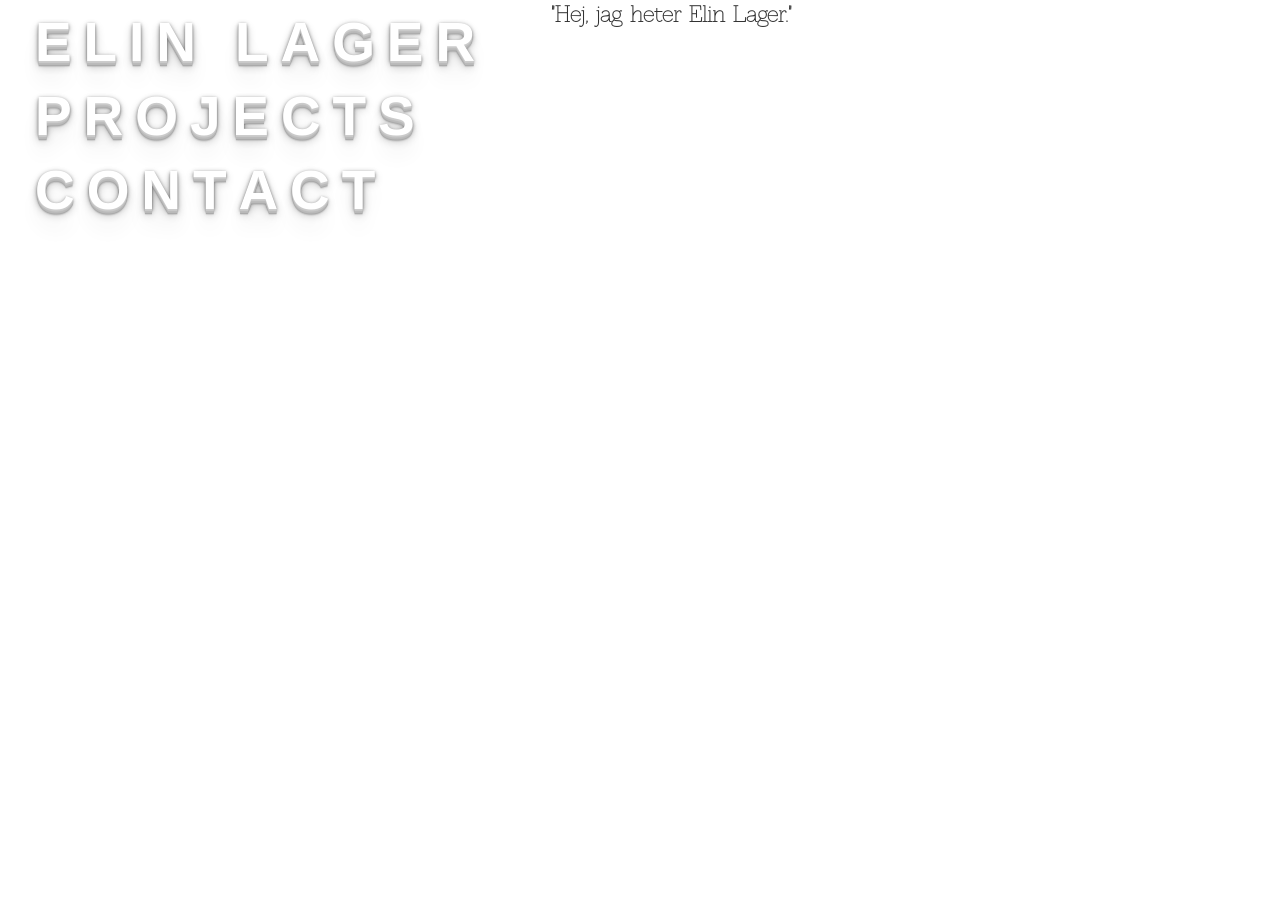
==== index.html @ 3b04be97 "fix" ====
<!DOCTYPE html>
<html lang="en">
<head>
    <meta charset="utf-8">
    <meta http-equiv="X-UA-Compatible" content="IE=edge"> <!--Tell internet explorer to use the latest rendering engine-->
    <meta name="viewport" content="width=device-width, initial-scale=1"> <!--Set the page width to the size of the device and set the zoom level to 1-->
    <!-- The above 3 meta tags *must* come first in the head; any other head content must come *after* these tags -->

    <title>Elin Lager</title>

    <!-- CSS -->
    <link href="css/bootstrap.min.css" rel="stylesheet">
    <link href="https://maxcdn.bootstrapcdn.com/bootstrap/3.3.7/css/bootstrap.min.css" rel="stylesheet">
    <link href="css/elinStyle.css" rel="stylesheet">


</head>
<body>


    <div class="container-fluid" style="height: 100vh">
            <div class="col-md-5 flex-first" id="menu" style="height: 100vh" >
                <div id="meBtn" class="notActiveMenu">
                    <p class="tredtext first">E</p>
                    <p class="tredtext second">L</p>
                    <p class="tredtext third">I</p>
                    <p class="tredtext fourth">N</p>
                    <p class="tredtext">&nbsp</p>
                    <p class="tredtext fifth">L</p>
                    <p class="tredtext sixth">A</p>
                    <p class="tredtext seventh">G</p>
                    <p class="tredtext eigth">E</p>
                    <p class="tredtext ninth">R</p>
                </div><br>
                <div id="projectsBtn" class="notActiveMenu">
                    <p class="tredtext second">P</p>
                    <p class="tredtext third">R</p>
                    <p class="tredtext fourth">O</p>
                    <p class="tredtext fifth">J</p>
                    <p class="tredtext sixth">E</p>
                    <p class="tredtext seventh">C</p>
                    <p class="tredtext eigth">T</p>
                    <p class="tredtext ninth">S</p>
                </div><br>
                <div id="contactBtn" class="notActiveMenu">
                    <p class="tredtext third">C</p>
                    <p class="tredtext fourth">O</p>
                    <p class="tredtext fifth">N</p>
                    <p class="tredtext sixth">T</p>
                    <p class="tredtext seventh">A</p>
                    <p class="tredtext eigth">C</p>
                    <p class="tredtext ninth">T</p>
                </div><br>

                <div class="projects" id="projectName" style="display: none;">
                    <p id="twizHead" style="text-decoration: underline;">Twiz</p>
                    <p id="spaceHead">SpaceSpaceSpace</p>
                    <p id="globHead">Globelen</p>
                    <p id="soundHead">SoundViz2k17</p>
                </div>
            </div>
            <div class="col-md-7"></div>

            <div class="col-md-7 me" >
                <p class="simpleText">"Hej, jag heter Elin Lager."</p>
            </div>

            <div class="col-md-7 projects"  style="display: none">
                <div id="myCarousel" class="carousel slide" data-ride="carousel">
                    <!-- Indicators -->
                    <ol class="carousel-indicators">
                        <li data-target="#myCarousel" data-slide-to="0" class="active"></li>
                        <li data-target="#myCarousel" data-slide-to="1"></li>
                        <li data-target="#myCarousel" data-slide-to="2"></li>
                        <li data-target="#myCarousel" data-slide-to="3"></li>
                    </ol>

                    <!-- Wrapper for slides -->
                    <div class="carousel-inner">
                        <div class="item active" id="firstSlide">
                            <img src="images/twiz.png" alt="Twiz">
                        </div>

                        <div class="item" id="secondSlide">
                            <img src="images/space.png" alt="Space space space">
                        </div>

                        <div class="item" id="thirdSlide">
                            <img src="images/globelen.png" alt="Globelen">
                        </div>

                        <div class="item" id="fourthSlide">
                            <img src="images/sound.png" alt="Sound">
                        </div>
                    </div>

                    <!-- Left and right controls -->
                    <a class="left carousel-control" href="#myCarousel" data-slide="prev">
                        <span class="glyphicon glyphicon-chevron-left"></span>
                        <span class="sr-only">Previous</span>
                    </a>
                    <a class="right carousel-control" href="#myCarousel" data-slide="next">
                        <span class="glyphicon glyphicon-chevron-right"></span>
                        <span class="sr-only">Next</span>
                    </a>
                </div>
                <!-- ALT 1:

                <div class="col-md-6 projectCol">
                    <div class="video">
                       <video width="320" muted>
                            <source src="videos/byggabåt.mp4" type="video/mp4">
                        </video>
                    </div>
                    <h4>Twiz</h4>
                    <p class="simpleText">Projekt gjort i Medietekniskt kandidatprojekt. </p>
                </div>
                <div class="col-md-6 projectCol">
                    <div class="video">
                        <video width="320" muted>
                            <source src="videos/byggabåt.mp4" type="video/mp4">
                        </video>
                    </div>
                    <h4>SpaceSpaceSpace</h4>
                    <p class="simpleText">Projekt gjort i kursen Modellerings projekt.</p>
                    <a class="styleLink" href="https://antonpalsson.github.io/Spacespacespace/">www.antonpalsson.github.io/Spacespacespace</a>
                </div>
                <div class="col-md-6 projectCol">
                    <div class="video">
                        <video width="320" muted>
                            <source src="videos/byggabåt.mp4" type="video/mp4">
                        </video>
                    </div>
                    <h4>Globelen</h4>
                    <p class="simpleText">Projekt gjort i kursen 3D.</p>
                    <a class="styleLink" href="http://elonolsson.github.io/3D-Global-Visualization/Globelen/main.html">www.elonolsson.github.io/3D-Global-Visualization/Globelen/main.html</a>
                </div>
                <div class="col-md-6 projectCol">
                    <div class="video">
                        <video width="320" muted>
                            <source src="videos/byggabåt.mp4" type="video/mp4">
                        </video>
                    </div>
                    <h4>SoundViz2k17</h4>
                    <p class="simpleText">Projekt gjort i kursen Ljud och vågfysik.</p>
                    <a class="styleLink" href="https://elinlager.github.io/SoundViz2k17/">www.elinlager.github.io/SoundViz2k17/</a>
                </div>-->
            </div>

            <div class="col-md-7 contact"  style="display: none">
                <p class="simpleText contactText"></p>
                <a class="simpleText styleLink" href="mailto:elinjohannalager@gmail.com?Subject=Hello">elinjohannalager@gmail.com</a>
                <a class="icon" id="gitimg" target="_blank" href="https://github.com/elinlager">
                    <img class="imgIcon" src="images/GitHub-Mark-120px-plus.png" alt="Git">
                    <!--Image source: https://github.com/logos-->
                </a>
                <a class="icon" id="linkedinimg" target="_blank" href="https://www.linkedin.com/in/elin-lager">
                    <img class="imgIcon" src="images/linkedin.png" alt="LinkedIn">
                    <!--Image source: https://www.iconfinder.com/icons/104493/linkedin_icon-->
                </a>
            </div>

        </div>

    <!-- SCRIPTS -->
    <script src="https://ajax.googleapis.com/ajax/libs/jquery/1.12.4/jquery.min.js"></script>
    <script src="js/bootstrap.min.js"></script>

    <script>

        $(document).ready(function(){


            /* After the animation "Elin Lager" becomes active and the 3D-text is pressed.*/
            setTimeout(function(){
                $("#meBtn").addClass("ActiveMenu").removeClass("notActiveMenu");
            }, 1500);


            $("#meBtn").click(function() {
                makeActive(0);
            });
            $("#projectsBtn").click(function() {
                makeActive(1);
            });
            $("#contactBtn").click(function() {
                makeActive(2);
            });


        });


        /*A function to make the current menu-heading Active, and the 3D-text is "pressed".
        Sources for different parts in the function:
        https://stackoverflow.com/questions/2400386/get-class-name-using-jquery
        https://stackoverflow.com/questions/3959236/how-to-change-class-name-of-an-element-by-jquery*/
        function makeActive(nr){

            var list = ["me", "projects", "contact"];
            console.log(list[nr] + " har tryckts");
            if($("#" + list[nr] +"Btn").attr('class') == "notActiveMenu") {
                console.log("funkar");
                $("#" + list[nr] +"Btn").addClass("ActiveMenu").removeClass("notActiveMenu");
                $("." + list[nr]).show();
                list.splice(nr, 1);

                for(var i =0; i < 2; i++) {
                    $("#" + list[i] +"Btn").addClass("notActiveMenu").removeClass("ActiveMenu");
                    $("." + list[i]).hide();
                }
            }
        }


        /*Function to play video when hovered.
        Source: https://stackoverflow.com/questions/26778714/video-play-on-hover
         */
        var figure = $(".video").hover( hoverVideo, hideVideo );

        function hoverVideo(e) { $('video', this).get(0).play(); }
        function hideVideo(e) { $('video', this).get(0).pause(); }



        /* Function to mark which project is shown in the carousel.
        Source: https://jsfiddle.net/nj04xms5/7/
         */
        $('#myCarousel').on('slide.bs.carousel', function(e) {
            if(e.relatedTarget.id == 'firstSlide'){
                $("#twizHead").css('text-decoration', 'underline');
                $("#spaceHead").css('text-decoration', 'none');
                $("#globHead").css('text-decoration', 'none');
                $("#soundHead").css('text-decoration', 'none');
            } else if(e.relatedTarget.id == 'secondSlide'){
                $("#twizHead").css('text-decoration', 'none');
                $("#spaceHead").css('text-decoration', 'underline');
                $("#globHead").css('text-decoration', 'none');
                $("#soundHead").css('text-decoration', 'none');
            } else if(e.relatedTarget.id == 'thirdSlide'){
                $("#twizHead").css('text-decoration', 'none');
                $("#spaceHead").css('text-decoration', 'none');
                $("#globHead").css('text-decoration', 'underline');
                $("#soundHead").css('text-decoration', 'none');
            } else if(e.relatedTarget.id == 'fourthSlide'){
                $("#twizHead").css('text-decoration', 'none');
                $("#spaceHead").css('text-decoration', 'none');
                $("#globHead").css('text-decoration', 'none');
                $("#soundHead").css('text-decoration', 'underline');

            }
        })


    </script>

</body>
</html>
---- css/elinStyle.css ----
#menu {
    text-align: left;
    padding-left: 20px;
    padding-top: 10px;
}

.tredtext {
    /* Source for making 3D-text:
    http://enjoycss.com/code/0/#boxShadow*/
    -webkit-box-sizing: content-box;
    -moz-box-sizing: content-box;
    box-sizing: content-box;
    float: none;
    z-index: auto;
    width: auto;
    height: auto;
    position: static;
    opacity: 1;
    overflow: visible;
    border: none;
    -webkit-border-radius: 0;
    border-radius: 0;
    font: normal 55px/normal "Passero One", Helvetica, sans-serif;
    color: rgba(255,255,255,1);
    -o-text-overflow: clip;
    text-overflow: clip;
    background: none;
    -webkit-box-shadow: none;
    box-shadow: none;
    text-shadow: 0 1px 0 rgb(204,204,204) , 0 2px 0 rgb(201,201,201) , 0 3px 0 rgb(187,187,187) , 0 4px 0 rgb(185,185,185) , 0 5px 0 rgb(170,170,170) , 0 6px 1px rgba(0,0,0,0.0980392) , 0 0 5px rgba(0,0,0,0.0980392) , 0 1px 3px rgba(0,0,0,0.298039) , 0 3px 5px rgba(0,0,0,0.2) , 0 5px 10px rgba(0,0,0,0.247059) , 0 3px 2px rgba(0,0,0,0.2) , 0 20px 20px rgba(0,0,0,0.06) ;
    -webkit-transition: all 300ms cubic-bezier(0.42, 0, 0.58, 1);
    -moz-transition: all 300ms cubic-bezier(0.42, 0, 0.58, 1);
    -o-transition: all 300ms cubic-bezier(0.42, 0, 0.58, 1);
    transition: all 300ms cubic-bezier(0.42, 0, 0.58, 1);
    -webkit-transform: none;
    transform: none;
    -webkit-transform-origin: 50% 50% 0;
    transform-origin: 50% 50% 0;

    letter-spacing: 8px;
    font-weight: 700;
    display: inline-block;

    /* Source for learning how to implement css animation:
    https://codemyui.com/wave-text-animation-css/ */
    animation: menuPop 0.2s ease-in-out backwards;
}

.tredtext.first {
    animation-delay: 0.1s;
}
.tredtext.second {
    animation-delay: 0.2s;
}
.tredtext.third {
    animation-delay: 0.3s;
}
.tredtext.fourth {
    animation-delay: 0.4s;
}
.tredtext.fifth {
     animation-delay: 0.5s;
}
.tredtext.sixth {
      animation-delay: 0.6s;
  }
.tredtext.seventh {
       animation-delay: 0.7s;
   }
.tredtext.eigth {
    animation-delay: 0.8s;
}
.tredtext.ninth {
    animation-delay: 0.9s;
}
.tredtext.tenth {
    animation-delay: 1s;
}

@keyframes menuPop {
    from {
        text-shadow: none;
    }
    to {
        text-shadow: 0 1px 0 rgb(204,204,204) , 0 2px 0 rgb(201,201,201) , 0 3px 0 rgb(187,187,187) , 0 4px 0 rgb(185,185,185) , 0 5px 0 rgb(170,170,170) , 0 6px 1px rgba(0,0,0,0.0980392) , 0 0 5px rgba(0,0,0,0.0980392) , 0 1px 3px rgba(0,0,0,0.298039) , 0 3px 5px rgba(0,0,0,0.2) , 0 5px 10px rgba(0,0,0,0.247059) , 0 3px 2px rgba(0,0,0,0.2) , 0 20px 20px rgba(0,0,0,0.06) ;
    }
}

.ActiveMenu > .tredtext, #contactBtn:hover > .tredtext, #projectsBtn:hover > .tredtext, #meBtn:hover > .tredtext {
    text-shadow: 0 1px 0 rgb(204,204,204), 0 1px 0 rgb(201,201,201), 0 1px 0 rgb(187,187,187), 0 2px 0 rgb(185,185,185), 0 2px 0 rgb(170,170,170), 0 3px 1px rgba(0,0,0,0.0980392), 0 0 0px rgba(0,0,0,0.0980392), 0 1px 3px rgba(0,0,0,0.298039), 0 3px 0px rgba(0,0,0,0.2), 0 5px 11px rgba(0,0,0,0.247059);
    display: inline-block;
    cursor: pointer;
}

#contactBtn, #projectsBtn, #meBtn {
    display: inline-block;
    cursor: pointer;

}


.simpleText {
    font-family: "Znikomit", "Palatino Linotype", "Book Antiqua", Palatino, serif;
    font-size: 20px;
    font-weight: 600;
}


/********** PROJECT **********/

#projectName{
    bottom: 12%;
    position: absolute;
    font-size: 30px;
}


/*
För alt 1:
.projectImage {
    width: 80%;
}

#projects {
    margin-top: 40px;
}

.projectCol {
    margin-top: 50px;
}*/


/********** CONTACT **********/
.imgIcon {
    width: 80px;
}

.icon {
    opacity: 0.7;
    margin: 20px;
}

.icon:hover{
    text-decoration: none;
    opacity: 0.6;
}

.contact {
    margin-top: 15%;
    padding-left: 10%;
}

.styleLink{
    text-decoration: none;
    color: black;
    font-weight: 900;
    display: block;
    margin-bottom: 20px;
}

.styleLink:hover {
    opacity: 0.7;
    text-decoration: none;
    color: black;
}

/********** FONTS **********/

/*Source: http://www.dafont.com/znikomit.font */
@font-face {
    font-family: Znikomit;
    src: url(fonts/Znikomit.otf);
}
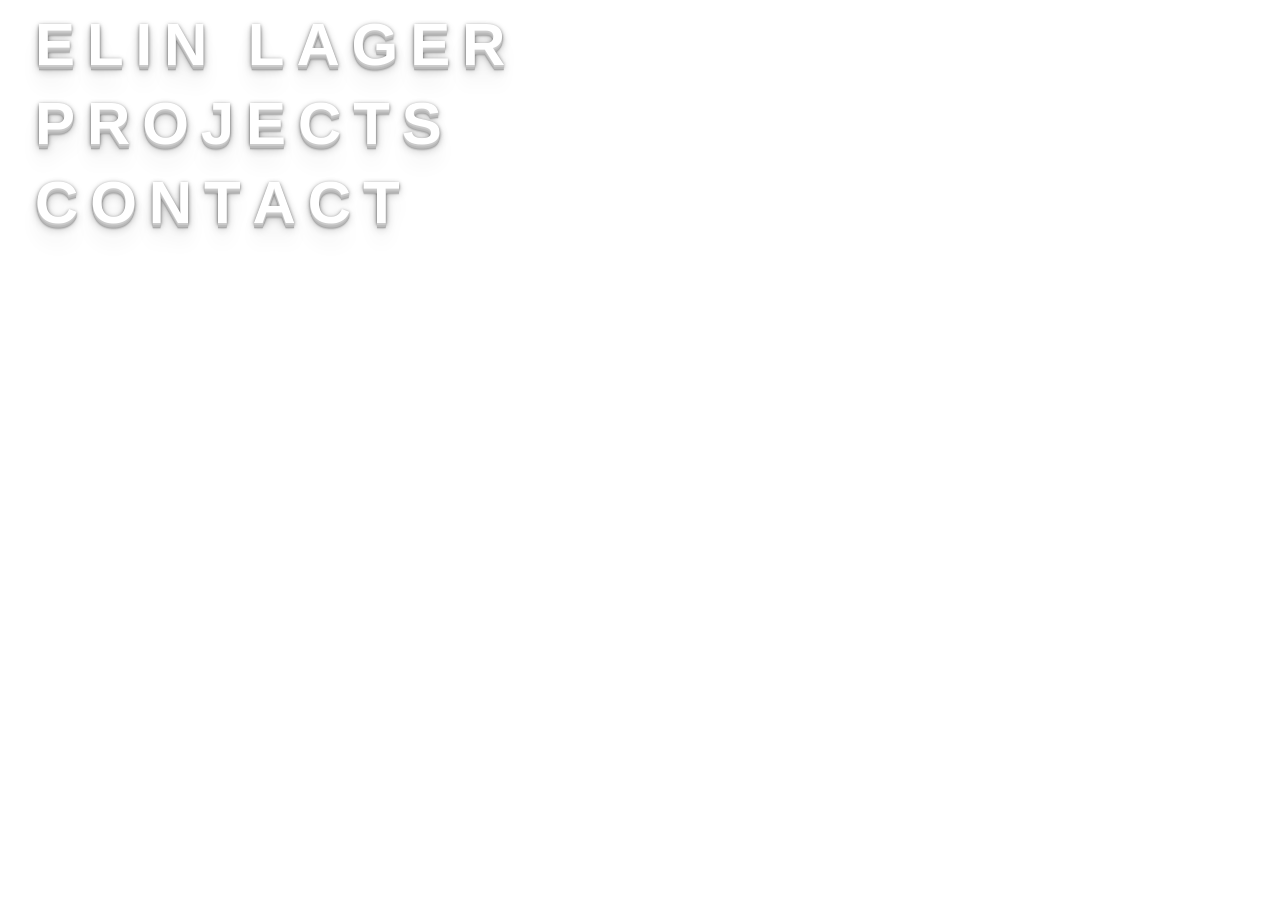
==== commit 93a303be: "fix" ====
--- a/index.html
+++ b/index.html
@@ -52,16 +52,16 @@
                     <p class="tredtext ninth">T</p>
                 </div><br>
 
-                <div class="projects" id="projectName" style="display: none;">
-                    <p id="twizHead" style="text-decoration: underline;">Twiz</p>
-                    <p id="spaceHead">SpaceSpaceSpace</p>
-                    <p id="globHead">Globelen</p>
-                    <p id="soundHead">SoundViz2k17</p>
+                <div class="projects" id="projectNameBox" style="display: none;">
+                    <p class="projectName" id="twizHead" style="border-bottom: 10px solid black; border-bottom-width: thin;">Twiz</p><br>
+                    <p class="projectName" id="spaceHead" style="border-bottom: 10px solid white; border-bottom-width: thin;">SpaceSpaceSpace</p><br>
+                    <p class="projectName" id="globHead" style="border-bottom: 10px solid white; border-bottom-width: thin;">Globelen</p><br>
+                    <p class="projectName" id="soundHead" style="border-bottom: 10px solid white; border-bottom-width: thin;">SoundViz2k17</p>
                 </div>
             </div>
             <div class="col-md-7"></div>
 
-            <div class="col-md-7 me" >
+            <div class="col-md-7 me" style="display: none" >
                 <p class="simpleText">"Hej, jag heter Elin Lager."</p>
             </div>
 
@@ -176,6 +176,10 @@
                 $("#meBtn").addClass("ActiveMenu").removeClass("notActiveMenu");
             }, 1500);
 
+            setTimeout(function(){
+                $(".me").fadeIn();
+            }, 1900);
+
 
             $("#meBtn").click(function() {
                 makeActive(0);
@@ -187,6 +191,34 @@
                 makeActive(2);
             });
 
+
+            /*Functions to change which project item is active by clicking in the project menu.
+            Source: https://stackoverflow.com/questions/17459037/bootstrap-carousel-programmatically-set-image-in-carousel-with-animations
+             */
+            $("#twizHead").click(function() {
+                console.log("spaceHead klickad");
+                $('.carousel').carousel(0);
+                $(".projectName").css('border-bottom-color', 'white');
+                $("#twizHead").css('border-bottom-color', 'black');
+            });
+            $("#spaceHead").click(function() {
+                console.log("spaceHead klickad");
+                $('.carousel').carousel(1);
+                $(".projectName").css('border-bottom-color', 'white');
+                $("#spaceHead").css('border-bottom-color', 'black');
+            });
+            $("#globHead").click(function() {
+                console.log("spaceHead klickad");
+                $('.carousel').carousel(2);
+                $(".projectName").css('border-bottom-color', 'white');
+                $("#globHead").css('border-bottom-color', 'black');
+            });
+            $("#soundHead").click(function() {
+                console.log("spaceHead klickad");
+                $('.carousel').carousel(3);
+                $(".projectName").css('border-bottom-color', 'white');
+                $("#soundHead").css('border-bottom-color', 'black');
+            });
 
         });
 
@@ -202,7 +234,7 @@
             if($("#" + list[nr] +"Btn").attr('class') == "notActiveMenu") {
                 console.log("funkar");
                 $("#" + list[nr] +"Btn").addClass("ActiveMenu").removeClass("notActiveMenu");
-                $("." + list[nr]).show();
+                $("." + list[nr]).fadeIn();
                 list.splice(nr, 1);
 
                 for(var i =0; i < 2; i++) {
@@ -213,40 +245,19 @@
         }
 
 
-        /*Function to play video when hovered.
-        Source: https://stackoverflow.com/questions/26778714/video-play-on-hover
-         */
-        var figure = $(".video").hover( hoverVideo, hideVideo );
-
-        function hoverVideo(e) { $('video', this).get(0).play(); }
-        function hideVideo(e) { $('video', this).get(0).pause(); }
-
-
-
         /* Function to mark which project is shown in the carousel.
         Source: https://jsfiddle.net/nj04xms5/7/
          */
         $('#myCarousel').on('slide.bs.carousel', function(e) {
+            $(".projectName").css('border-bottom-color', 'white');
             if(e.relatedTarget.id == 'firstSlide'){
-                $("#twizHead").css('text-decoration', 'underline');
-                $("#spaceHead").css('text-decoration', 'none');
-                $("#globHead").css('text-decoration', 'none');
-                $("#soundHead").css('text-decoration', 'none');
+                $("#twizHead").css('border-bottom-color', 'black');
             } else if(e.relatedTarget.id == 'secondSlide'){
-                $("#twizHead").css('text-decoration', 'none');
-                $("#spaceHead").css('text-decoration', 'underline');
-                $("#globHead").css('text-decoration', 'none');
-                $("#soundHead").css('text-decoration', 'none');
+                $("#spaceHead").css('border-bottom-color', 'black');
             } else if(e.relatedTarget.id == 'thirdSlide'){
-                $("#twizHead").css('text-decoration', 'none');
-                $("#spaceHead").css('text-decoration', 'none');
-                $("#globHead").css('text-decoration', 'underline');
-                $("#soundHead").css('text-decoration', 'none');
+                $("#globHead").css('border-bottom-color', 'black');
             } else if(e.relatedTarget.id == 'fourthSlide'){
-                $("#twizHead").css('text-decoration', 'none');
-                $("#spaceHead").css('text-decoration', 'none');
-                $("#globHead").css('text-decoration', 'none');
-                $("#soundHead").css('text-decoration', 'underline');
+                $("#soundHead").css('border-bottom-color', 'black');
 
             }
         })
--- a/css/elinStyle.css
+++ b/css/elinStyle.css
@@ -20,7 +20,7 @@
     border: none;
     -webkit-border-radius: 0;
     border-radius: 0;
-    font: normal 55px/normal "Passero One", Helvetica, sans-serif;
+    font: normal 60px/normal "Passero One", Helvetica, sans-serif;
     color: rgba(255,255,255,1);
     -o-text-overflow: clip;
     text-overflow: clip;
@@ -108,10 +108,17 @@
 
 /********** PROJECT **********/
 
-#projectName{
+#projectNameBox {
     bottom: 12%;
     position: absolute;
+}
+
+.projectName{
+
     font-size: 30px;
+    font-weight: 100;
+    cursor: pointer;
+    display: inline-block;
 }
 
 
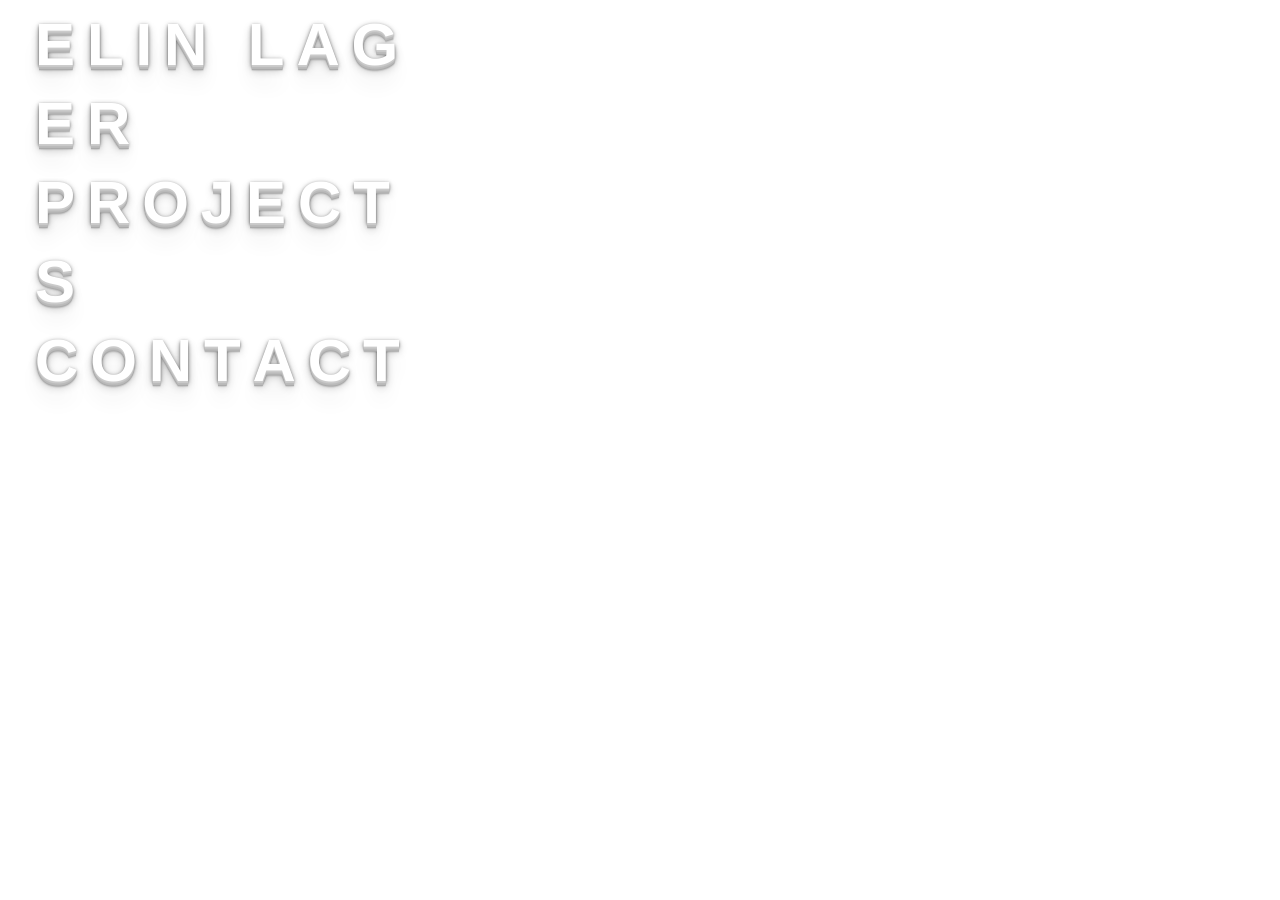
==== commit 70f51a34: "Projects added" ====
--- a/index.html
+++ b/index.html
@@ -19,7 +19,7 @@
 
 
     <div class="container-fluid" style="height: 100vh">
-            <div class="col-md-5 flex-first" id="menu" style="height: 100vh" >
+            <div class="col-md-4 flex-first" id="menu" >
                 <div id="meBtn" class="notActiveMenu">
                     <p class="tredtext first">E</p>
                     <p class="tredtext second">L</p>
@@ -51,59 +51,128 @@
                     <p class="tredtext eigth">C</p>
                     <p class="tredtext ninth">T</p>
                 </div><br>
-
-                <div class="projects" id="projectNameBox" style="display: none;">
-                    <p class="projectName" id="twizHead" style="border-bottom: 10px solid black; border-bottom-width: thin;">Twiz</p><br>
-                    <p class="projectName" id="spaceHead" style="border-bottom: 10px solid white; border-bottom-width: thin;">SpaceSpaceSpace</p><br>
-                    <p class="projectName" id="globHead" style="border-bottom: 10px solid white; border-bottom-width: thin;">Globelen</p><br>
-                    <p class="projectName" id="soundHead" style="border-bottom: 10px solid white; border-bottom-width: thin;">SoundViz2k17</p>
-                </div>
             </div>
-            <div class="col-md-7"></div>
-
-            <div class="col-md-7 me" style="display: none" >
-                <p class="simpleText">"Hej, jag heter Elin Lager."</p>
+
+            <div class="col-md-8 me" style="display: none" >
+                <div class="meContainer" style="width: 580px;">
+                    <p class="simpleText">
+                        "Hej, jag heter Elin Lager. Jag är född och uppvuxen i den underbara staden Malmö.
+                        År 2014 flyttade jag till Norrköping och började studera till Civilingenjör i Medieteknik på
+                        Linköpingsuniversitet. För tillfället läser jag mitt fjärde år på National University of Singapore."
+                    </p>
+                </div>
             </div>
 
-            <div class="col-md-7 projects"  style="display: none">
-                <div id="myCarousel" class="carousel slide" data-ride="carousel">
-                    <!-- Indicators -->
-                    <ol class="carousel-indicators">
-                        <li data-target="#myCarousel" data-slide-to="0" class="active"></li>
-                        <li data-target="#myCarousel" data-slide-to="1"></li>
-                        <li data-target="#myCarousel" data-slide-to="2"></li>
-                        <li data-target="#myCarousel" data-slide-to="3"></li>
-                    </ol>
-
-                    <!-- Wrapper for slides -->
-                    <div class="carousel-inner">
-                        <div class="item active" id="firstSlide">
-                            <img src="images/twiz.png" alt="Twiz">
-                        </div>
-
-                        <div class="item" id="secondSlide">
-                            <img src="images/space.png" alt="Space space space">
-                        </div>
-
-                        <div class="item" id="thirdSlide">
-                            <img src="images/globelen.png" alt="Globelen">
-                        </div>
-
-                        <div class="item" id="fourthSlide">
-                            <img src="images/sound.png" alt="Sound">
-                        </div>
-                    </div>
-
-                    <!-- Left and right controls -->
-                    <a class="left carousel-control" href="#myCarousel" data-slide="prev">
-                        <span class="glyphicon glyphicon-chevron-left"></span>
-                        <span class="sr-only">Previous</span>
-                    </a>
-                    <a class="right carousel-control" href="#myCarousel" data-slide="next">
-                        <span class="glyphicon glyphicon-chevron-right"></span>
-                        <span class="sr-only">Next</span>
-                    </a>
-                </div>
+            <div class="col-md-8 projects" id="projectsCarousel"  style="display: none">
+                <div class="col-md-6">
+                    <div class="projContainer">
+                        <div class="projTextContainer">
+                        <h2>Twiz</h2>
+                        <p>Media Technology - Bachelor Project. <br>
+                            An application to visualize Twitter data on a map.
+                        </p>
+                        </div>
+                        <div class="projImgContainer">
+                        <img class="projImg" src="images/twiz2.png" alt="Twiz">
+                        </div>
+                    </div>
+                    <div class="projContainer">
+                        <a href="http://elonolsson.github.io/3D-Global-Visualization/Globelen/main.html" class="projLink" target="_blank">
+                        <div class="projTextContainer">
+                            <h2>Globelen</h2>
+                            <p>Visualization of world statistics on a globe. <br>
+                                Made in the course 3-D Computer Graphics.
+                            </p>
+                        </div>
+                        <div class="projImgContainer">
+                            <img class="projImg" src="images/globelen2.png" alt="Globelen">
+                        </div>
+                        </a>
+                    </div>
+                </div>
+                <div class="col-md-6">
+                    <div class="projContainer">
+                        <a href="https://antonpalsson.github.io/Spacespacespace/" class="projLink" target="_blank">
+                        <div class="projTextContainer">
+                            <h2>SpaceSpaceSpace</h2>
+                            <p>An application to visualize how the orbit of <br>
+                                planets change when new planets are added. <br>
+                                Made in the course Modelling Project.
+                            </p>
+                        </div>
+                        <div class="projImgContainer">
+                            <img class="projImg" src="images/space2.png" alt="SpaceSpaceSpace">
+                        </div>
+                        </a>
+                    </div>
+
+                    <div class="projContainer">
+                        <a href="https://elinlager.github.io/SoundViz2k17/" class="projLink" target="_blank">
+                        <div class="projTextContainer">
+                            <h2>SoundViz2k17</h2>
+                            <p>An 3D-visualization of sound in frequency and time domain. <br>
+                                Made in the course Physics of Sound.
+                            </p>
+                        </div>
+                        <div class="projImgContainer">
+                            <img class="projImg" src="images/ljud2.png" alt="SoundViz2k17">
+                        </div>
+                        </a>
+                    </div>
+                </div>
+
+
+
+                <!--<div class="carouselContainer">
+                    <div id="myCarousel" class="carousel slide" data-ride="carousel">-->
+                        <!-- Indicators -->
+                        <!--<ol class="carousel-indicators">
+                            <li data-target="#myCarousel" data-slide-to="0" class="active"></li>
+                            <li data-target="#myCarousel" data-slide-to="1"></li>
+                            <li data-target="#myCarousel" data-slide-to="2"></li>
+                            <li data-target="#myCarousel" data-slide-to="3"></li>
+                        </ol>-->
+
+                        <!-- Wrapper for slides -->
+                        <!--<div class="carousel-inner">
+                            <div class="item active" id="firstSlide">
+                                <img src="images/twiz.png" alt="Twiz">
+                            </div>
+
+                            <div class="item" id="secondSlide">
+                                <img src="images/space.png" alt="Space space space">
+                            </div>
+
+                            <div class="item" id="thirdSlide">
+                                <img src="images/globelen.png" alt="Globelen">
+                            </div>
+
+                            <div class="item" id="fourthSlide">
+                                <img src="images/sound.png" alt="Sound">
+                            </div>
+                        </div>-->
+
+                        <!-- Left and right controls -->
+                       <!-- <a class="left carousel-control" href="#myCarousel" data-slide="prev">
+                            <span class="glyphicon glyphicon-chevron-left"></span>
+                            <span class="sr-only">Previous</span>
+                        </a>
+                        <a class="right carousel-control" href="#myCarousel" data-slide="next">
+                            <span class="glyphicon glyphicon-chevron-right"></span>
+                            <span class="sr-only">Next</span>
+                        </a>
+                    </div>
+                    <div class="projects" id="projectNameBox" style="display: none;">
+                        <p class="projectName" id="twizHead" style="border-bottom: 10px solid black; border-bottom-width: thin;">Twiz</p><br>
+                        <p class="projectName" id="spaceHead" style="border-bottom: 10px solid white; border-bottom-width: thin;">SpaceSpaceSpace</p><br>
+                        <p class="projectName" id="globHead" style="border-bottom: 10px solid white; border-bottom-width: thin;">Globelen</p><br>
+                        <p class="projectName" id="soundHead" style="border-bottom: 10px solid white; border-bottom-width: thin;">SoundViz2k17</p>
+                    </div>
+                    <div class="carouselText">
+                        <p class="simpleText">Projekt gjort i kursen Modellerings projekt.</p>
+                        <a class="styleLink" href="https://antonpalsson.github.io/Spacespacespace/">www.antonpalsson.github.io/Spacespacespace</a>
+                    </div>
+                </div>-->
                 <!-- ALT 1:
 
                 <div class="col-md-6 projectCol">
@@ -147,7 +216,7 @@
                 </div>-->
             </div>
 
-            <div class="col-md-7 contact"  style="display: none">
+            <div class="col-md-8 contact"  style="display: none">
                 <p class="simpleText contactText"></p>
                 <a class="simpleText styleLink" href="mailto:elinjohannalager@gmail.com?Subject=Hello">elinjohannalager@gmail.com</a>
                 <a class="icon" id="gitimg" target="_blank" href="https://github.com/elinlager">
@@ -157,6 +226,10 @@
                 <a class="icon" id="linkedinimg" target="_blank" href="https://www.linkedin.com/in/elin-lager">
                     <img class="imgIcon" src="images/linkedin.png" alt="LinkedIn">
                     <!--Image source: https://www.iconfinder.com/icons/104493/linkedin_icon-->
+                </a>
+                <a class="icon" id="cvimg" target="_blank" href="doc/CV.pdf">
+                    <img class="imgIcon" src="images/text-file.png" alt="CV">
+                    <!--Image source: https://www.flaticon.com/free-icon/text-file_13566-->
                 </a>
             </div>
 
@@ -263,6 +336,7 @@
         })
 
 
+
     </script>
 
 </body>
--- a/css/elinStyle.css
+++ b/css/elinStyle.css
@@ -103,16 +103,55 @@
     font-family: "Znikomit", "Palatino Linotype", "Book Antiqua", Palatino, serif;
     font-size: 20px;
     font-weight: 600;
-}
-
-
+    line-height: 150%;
+}
+
+
+.meContainer {
+    padding-left: 15%;
+    padding-top: 20%;
+}
 /********** PROJECT **********/
-
-#projectNameBox {
-    bottom: 12%;
+.projImg {
+    max-width: 100%;
+    z-index: -1;
+}
+
+
+.projTextContainer {
+    opacity: 0;
+    padding: 30px;
     position: absolute;
 }
 
+.projContainer:hover .projTextContainer{
+    color:white;
+    opacity: 1;
+    z-index: 2;
+}
+
+.projImgContainer {
+    background-color: black;
+    opacity: 1;
+}
+
+.projContainer:hover .projImgContainer{
+    opacity: 0.2;
+}
+
+
+.projContainer{
+    background-color: black;
+    margin-top: 40px;
+    width: 90%;
+}
+
+.projLink {
+    cursor: pointer;
+
+}
+
+/*
 .projectName{
 
     font-size: 30px;
@@ -120,7 +159,14 @@
     cursor: pointer;
     display: inline-block;
 }
-
+#projectsCarousel {
+    display: table;
+    height: 100vh;
+}
+.carouselContainer {
+    display: table-cell;
+    vertical-align: middle;
+}*/
 
 /*
 För alt 1:
@@ -139,12 +185,12 @@
 
 /********** CONTACT **********/
 .imgIcon {
-    width: 80px;
+    width: 60px;
 }
 
 .icon {
     opacity: 0.7;
-    margin: 20px;
+    margin: 12px;
 }
 
 .icon:hover{
@@ -154,7 +200,7 @@
 
 .contact {
     margin-top: 15%;
-    padding-left: 10%;
+    padding-left: 15%;
 }
 
 .styleLink{
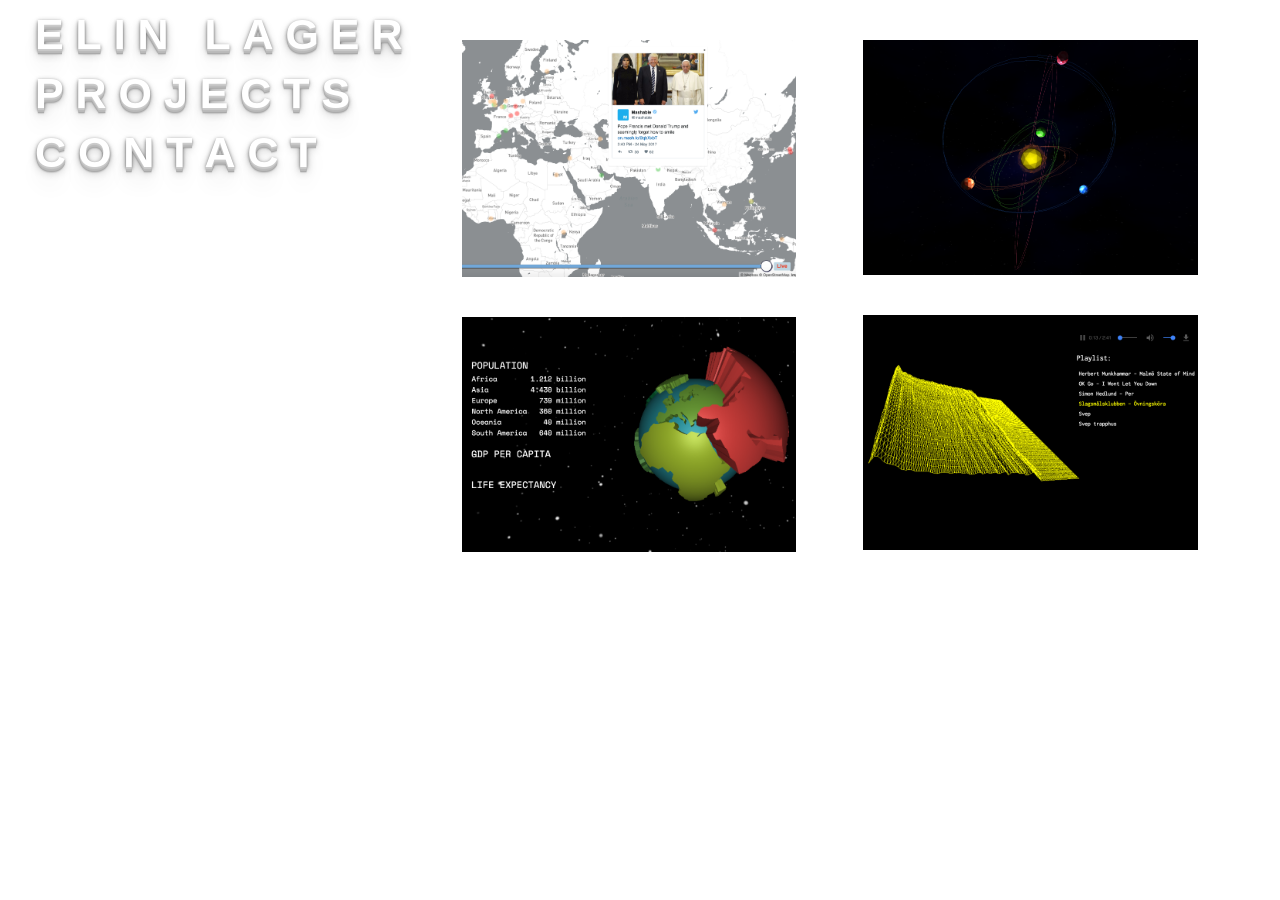
==== commit 95061245: "fix" ====
--- a/index.html
+++ b/index.html
@@ -63,7 +63,7 @@
                 </div>
             </div>
 
-            <div class="col-md-8 projects" id="projectsCarousel"  style="display: none">
+            <div class="col-md-8 projects">
                 <div class="col-md-6">
                     <div class="projContainer">
                         <div class="projTextContainer">
--- a/css/elinStyle.css
+++ b/css/elinStyle.css
@@ -20,7 +20,7 @@
     border: none;
     -webkit-border-radius: 0;
     border-radius: 0;
-    font: normal 60px/normal "Passero One", Helvetica, sans-serif;
+    font: normal 43px/normal "Passero One", Helvetica, sans-serif;
     color: rgba(255,255,255,1);
     -o-text-overflow: clip;
     text-overflow: clip;
@@ -120,7 +120,10 @@
 
 .projTextContainer {
     opacity: 0;
-    padding: 30px;
+    padding-right: 80px;
+    padding-left: 30px;
+
+
     position: absolute;
 }
 
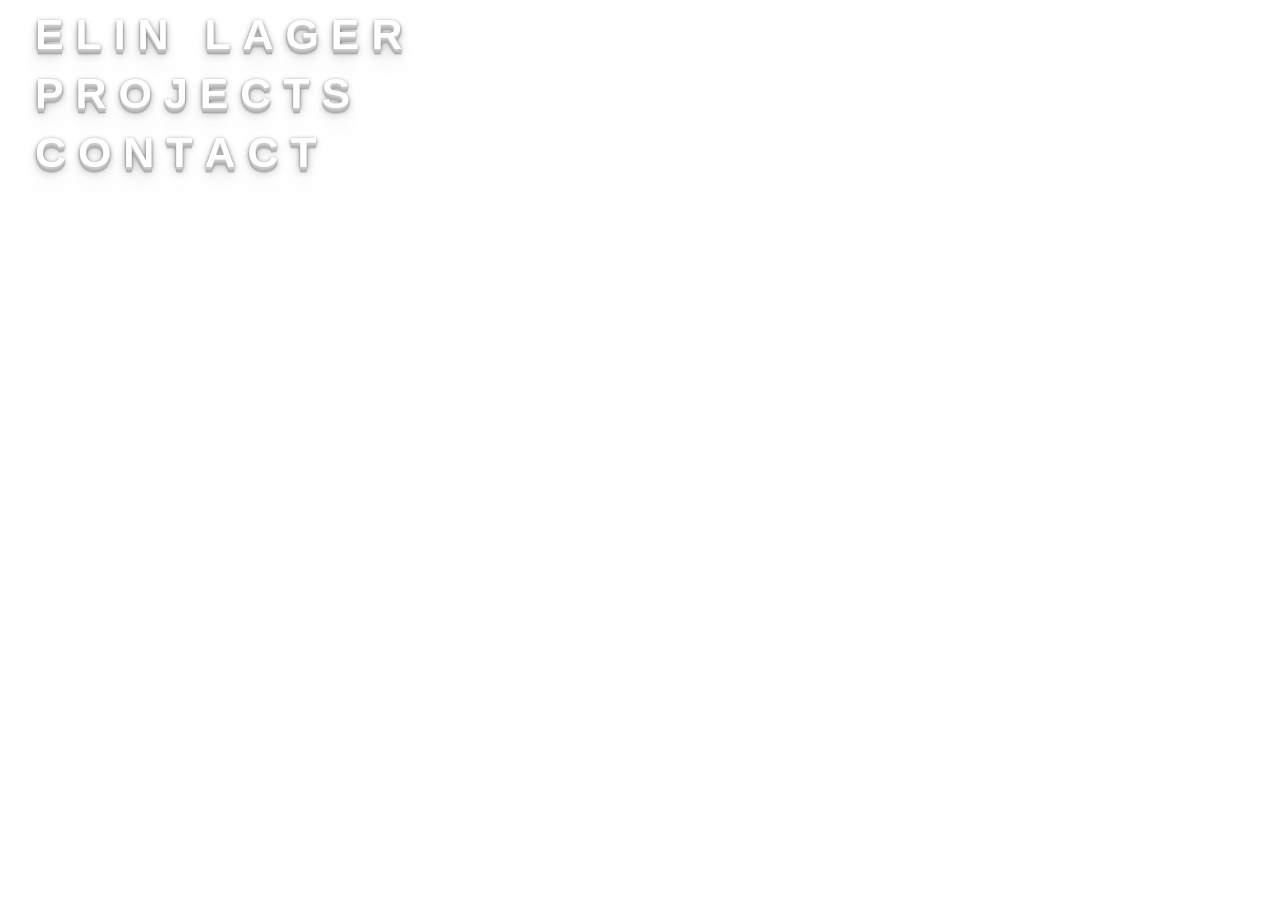
==== commit 21ebbd26: "fixed a bug" ====
--- a/index.html
+++ b/index.html
@@ -53,7 +53,7 @@
                 </div><br>
             </div>
 
-            <div class="col-md-8 me" style="display: none" >
+            <div class="col-md-8 me" style="display: none">
                 <div class="meContainer" style="width: 580px;">
                     <p class="simpleText">
                         "Hej, jag heter Elin Lager. Jag är född och uppvuxen i den underbara staden Malmö.
@@ -63,7 +63,7 @@
                 </div>
             </div>
 
-            <div class="col-md-8 projects">
+            <div class="col-md-8 projects" style="display: none">
                 <div class="col-md-6">
                     <div class="projContainer">
                         <div class="projTextContainer">
